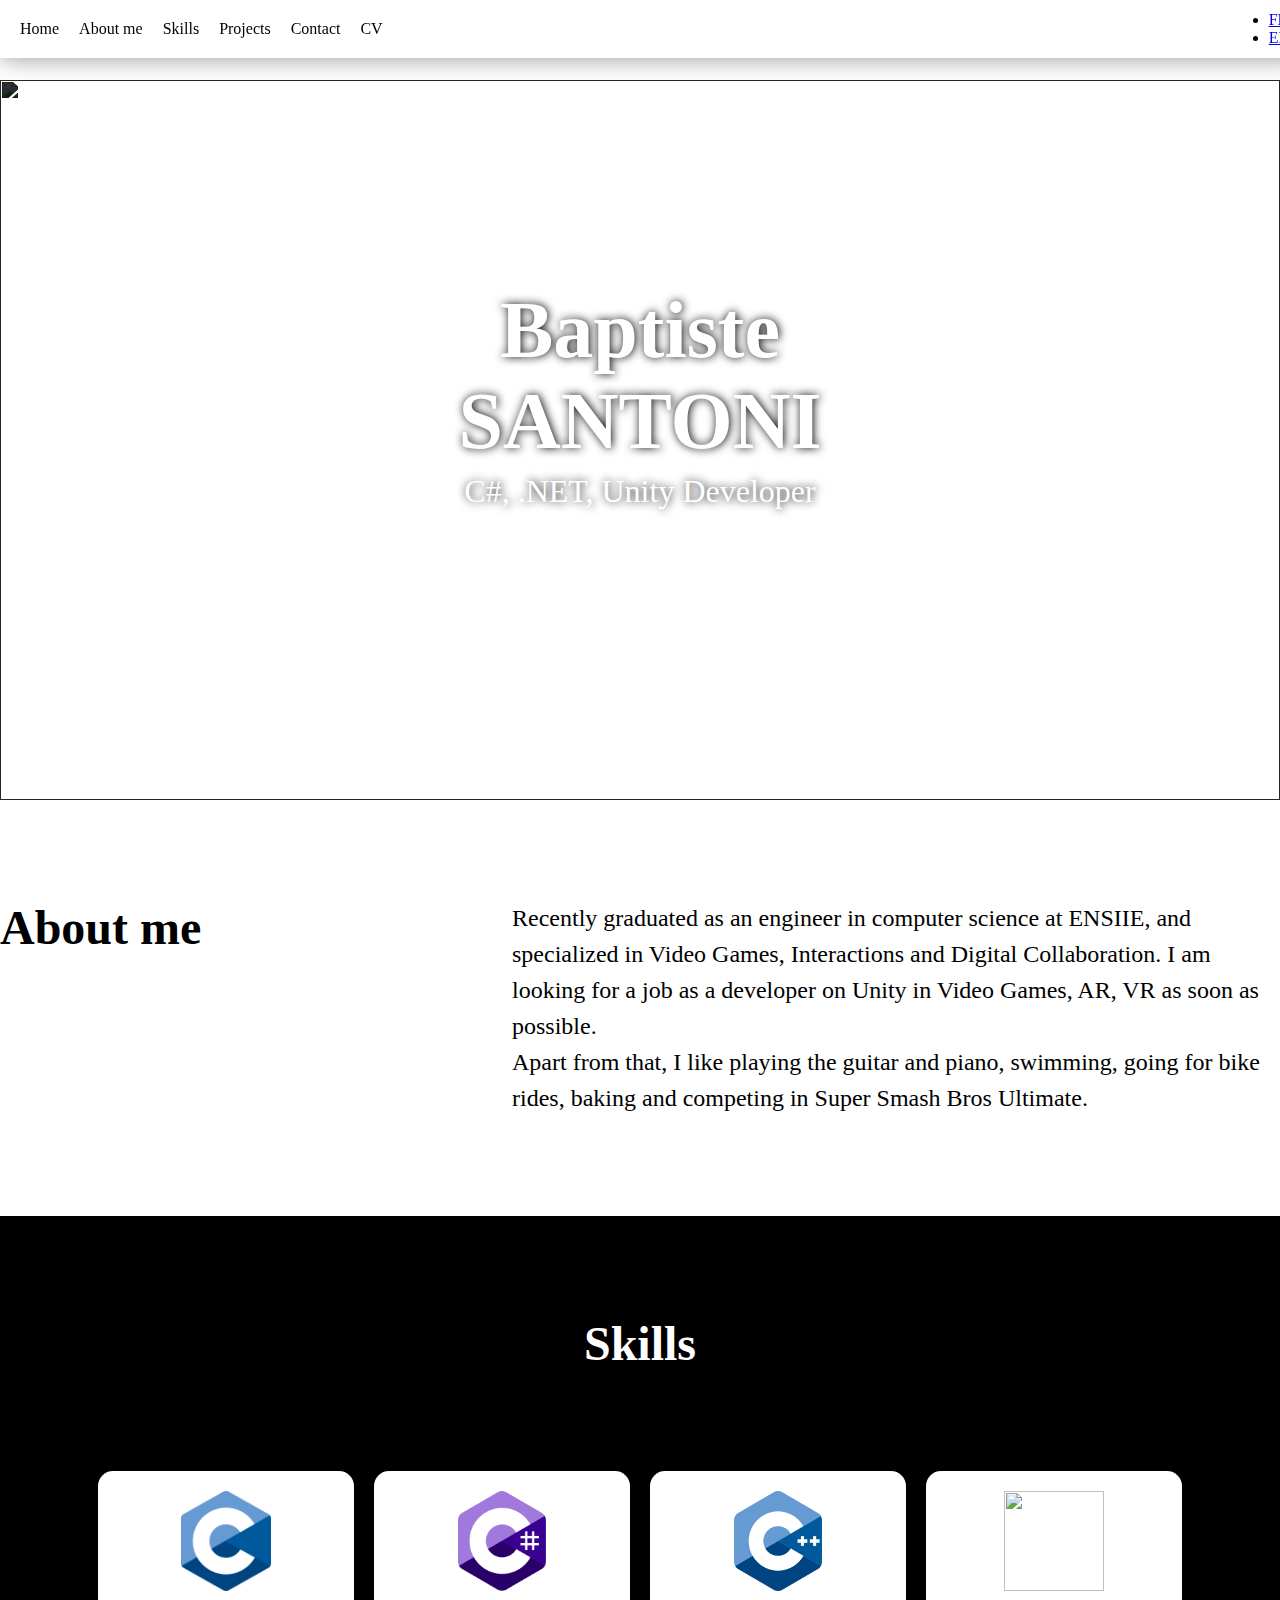
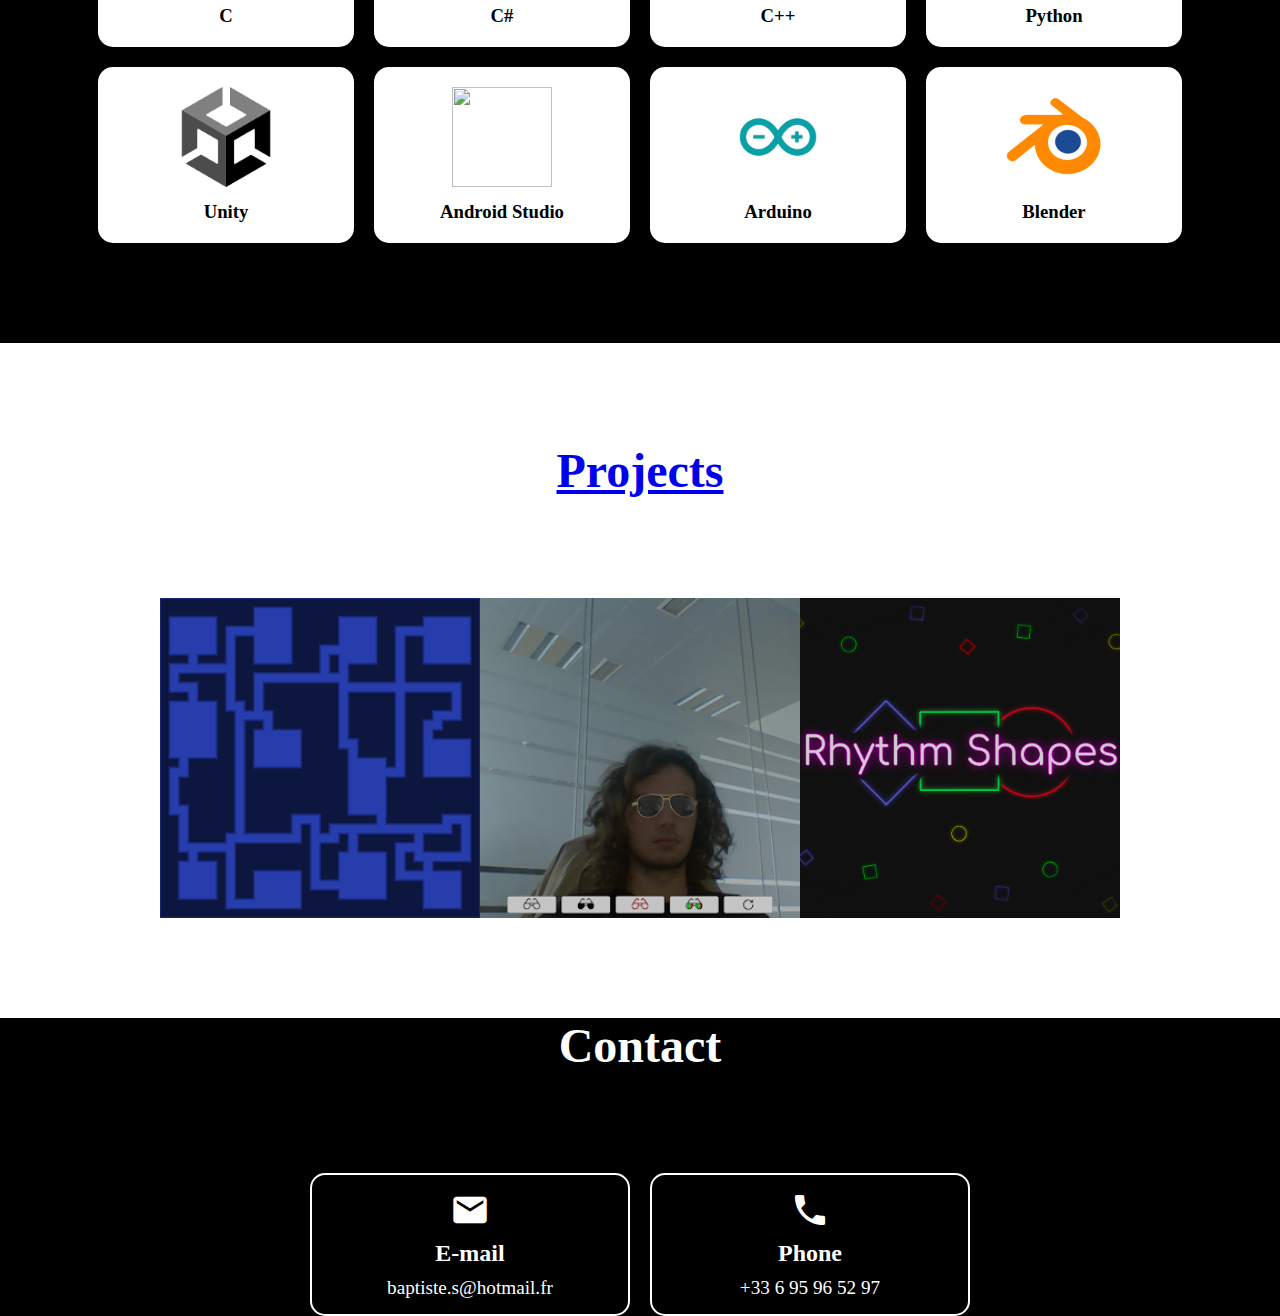
==== index_en.html @ b7c5e839 "Update en tête" ====
<!DOCTYPE html>
<html lang="en">
    <head>
        <meta charset="UTF-8">
        <meta name="viewport" content="width=device-width, initial-scale=1">
        <meta type="description" content="Portfolio Jeu Vidéo">
        <title>SANTONI BAPTISTE Portfolio</title>
        <link href="https://fonts.googleapis.com/icon?family=Material+Icons" rel="stylesheet">
        <link rel="stylesheet" href="styles/styles.css">
    </head>

    <body>
        <header>
            <div class="boxed">
                <div class="flex align-center space-between">
                    <button onclick="openMenu()" class="header-menu-mobile">
                        <span class="material-icons">
                            menu
                        </span>
                    </button>
                    <ul class = "header-menu">
                        <li><a href =""> Home </a></li>
                        <li><a href ="#Apropos"> About me </a></li>
                        <li><a href ="#Competences"> Skills </a></li>
                        <li><a href ="#Projets"> Projects </a></li>
                        <li><a href ="#Contact"> Contact </a></li>
                        <li><a href ="docs/CV_English_Baptiste_Santoni.pdf" target="blank"> CV </a></li>
                    </ul>
                    <div></div>
                    <ul class="language">
                        <li class="otherlangFR"><a href="index.html"> FR </a></li>
                        <li class="currentlangEN"><a href="index_en.html"> EN </a></li>
                    </ul>
                </div>
            </div>
        </header>

        <div class="slider">
            <img src="img/Gamedev.jpg" class="slider-background">
            <div class="slider-content">
                <h1>Baptiste SANTONI</h1>
                <p>C#, .NET, Unity Developer</p>
            </div>
        </div>

        <div class="section" id="Apropos">
            <div class="boxed">
                <div class="flex toColumn mCenter">
                    <div class="w40 wm100">
                        <h2>About me</h2>
                    </div>
                    <div class="w60 wm100">
                        <p>
                            Recently graduated as an engineer in computer science at ENSIIE, and specialized in Video Games, Interactions and Digital Collaboration.
                            I am looking for a job as a developer on Unity in Video Games, AR, VR as soon as possible.
                        </p>
                        <p>
                            Apart from that, I like playing the guitar and piano, swimming, going for bike rides, baking and competing in Super Smash Bros Ultimate.
                        </p>
                    </div>
                </div>
            </div>
        </div>

        <div class="section dark" id="Competences">
            <div class="boxed text-center">
                <h2>Skills</h2>
                <div class="flex element-center gap20 wrap">
                    <div class="w20 wm40 skill">
                        <img src="img/C.png">
                        <h3>C</h3>
                    </div>
                    <div class="w20 wm40 skill">
                        <img src="img/C_Sharp.png">
                        <h3>C#</h3>
                    </div>
                    <div class="w20 wm40 skill">
                        <img src="img/C++.png">
                        <h3>C++</h3>
                    </div>
                    <div class="w20 wm40 skill">
                        <img src="img/Python.png">
                        <h3>Python</h3>
                    </div>
                    <div class="w20 wm40 skill">
                        <img src="img/Unity.png">
                        <h3>Unity</h3>
                    </div>
                    <div class="w20 wm40 skill">
                        <img src="img/Android.png">
                        <h3>Android Studio</h3>
                    </div>
                    <div class="w20 wm40 skill">
                        <img src="img/Arduino.png">
                        <h3>Arduino</h3>
                    </div>
                    <div class="w20 wm40 skill">
                        <img src="img/Blender.png">
                        <h3>Blender</h3>
                    </div>
                </div>
            </div>
        </div>

        <div class="section" id="Projets">
            <div class="boxed text-center">
                <h2><a href="projets_en.html">Projects</a></h2>
                <div class="flex gap40 wrap element-center">
                    <div class="w25 wm75 projet">
                        <a href="projets_en.html#MysteryDungeon">
                            <img src="img/MysteryDungeon.png">
                            <h3>Mystery Dungeon</h3>
                        </a>
                    </div>
                    <div class="w25 wm75 projet">
                        <a href="projets_en.html#VTO">
                            <img src="img/VTO.png">
                            <h3>Virtual Try-On</h3>
                        </a>
                    </div>
                    <div class="w25 wm75 projet">
                        <a href="projets_en.html#RhythmShapes">
                            <img src="img/RhythmShapes.png">
                        </a>
                    </div>
                </div>
            </div>
        </div>

        <div class="end-section dark" id="Contact">
            <div class="boxed text-center">
                <h2>Contact</h2>
                <div class="flex element-center gap20 toColumn">
                    <div class="w25 wm100 contact">
                        <span class="material-icons"> mail </span>
                        <span class="label">E-mail</span>
                        <span class="value">baptiste.s@hotmail.fr</span>
                    </div>
                    <div class="w25 wm100 contact">
                        <span class="material-icons"> call </span>
                        <span class="label">Phone</span>
                        <span class="value">+33 6 95 96 52 97</span>
                    </div>
                </div>
            </div>
        </div>
        
    </body>
    <script src="js/app.js"></script>
</html>
---- styles/styles.css ----
@import url('https://fonts.googleapis.com/css2?family=Pavanam&display=swap');

.pavanam-regular {
    font-family: "Pavanam", sans-serif;
    font-weight: 400;
    font-style: normal;
}
  
*{
    margin:0;
    padding:0;
}

.slider{
    width:100%;
    height:80vh;
    aspect-ratio: 16/9;
    position:relative;
    padding-top: 80px;
}

.slider-background{
    width:100%;
    height:100%;
    object-fit: cover;
    filter:brightness(20%)
}

.slider-content{
    position: absolute;
    top:50%;
    left:50%;
    transform:translate(-50%, -50%);
    text-align: center;
}

h1{
    color:rgb(255, 255, 255);
    font-size: 5rem;
    text-shadow: black 1px 0 10px;
}

h2 {
    font-size: 3rem;
    margin-bottom:100px;
}

p {
    font-size: 1.5rem;
    line-height: 1.5em;
}

.slider-content p{
    color:white;
    font-size:2rem;
    font-weight:300;
    text-shadow: black 1px 0 10px;
}

.section {
    padding: 100px 0;
}

.dark {
    background:black;
    color:white;
}

.boxed {
    max-width: 1280px;
    margin-inline:auto;
}

.text-center{
    text-align:center;
}

.element-center{
    justify-content: center;
}

.flex {
    display:flex;
}

.wrap {
    flex-wrap: wrap;
}

.w20{
    width:20%;
}

.w25{
    width:25%;
}

.w32{
    width:32%;
}

.w40{
    width:40%;
}

.w60{
    width:60%;
}

.space-between{
    justify-content: space-between;
}

.gap5{
    gap: 5px;
}

.gap20{
    gap: 20px;
}

.skill{
    background-color: #ffffff;
    border-radius:15px;
    padding:20px;
    box-sizing:border-box;
}

.skill img{
    width:100px;
    height:100px;
    aspect-ratio: 1/1;
    object-fit: contain;
}

.skill h3{
    color:rgb(0, 0, 0);
    margin-top:10px;
}

.projet{
    height:auto;
    aspect-ratio: 1/1;
    position:relative;
}

.projet h3{
    position: absolute;
    top:50%;
    left:50%;
    transform:translate(-50%, -50%);
    font-size:2rem;
    width:max-content;
    opacity:0;
    transition:.4s ease;
}

.projet a{
    display: block;
    width: 100%;
    height: 100%;
    text-decoration: none;
    color:white;
}

.projet img{
    width: 100%;
    height: 100%;
    object-fit: cover;
    filter:brightness(80%)
}

.projet:hover img{
    filter:brightness(100%)
}

.projet:hover h3{
    opacity: 1;
}

.contact {
    border:2px solid white;
    border-radius: 15px;
    padding: 15px;
    box-sizing: border-box;
}

.material-icons {
    display:block;
    font-size:40px;
}

.label {
    display:block;
    font-weight:700;
    margin: 10px 0;
    font-size:1.5rem;
}

.value {
    display:block;
    font-size:1.2rem;
}

header{
    position: fixed;
    top:0;
    left:0;
    width:100%;
    background-color: white;
    z-index: 99;
    padding-block:10px;
    padding-left: 10px;
    padding-right: 10px;
    box-shadow: 1px 1px 25px rgba(0,0,0,0.4);
}

.header-logo img{
    width:60px;
}

.align-center{
    align-items: center;
}

.header-menu{
    display:flex;
    align-items:center;
    list-style:none;
}

.header-menu li a{
    text-decoration: none;
    color:black;
    padding:10px;
    display:block;
    box-sizing: border-box;
    transition: .2s ease;
    border-radius: 5px;
}

.header-menu li a:hover {
    background-color: gainsboro
}

.header-menu-mobile{
    display:none;
}

@media(max-width:810px){
    header {
        height: 50px;
    }

    .header-logo {
        position: absolute;
        top:50%;
        left:50%;
        transform:translate(-50%, -50%);
        z-index:99;
    }

    .header-menu {
        position: fixed;
        top:0;
        left:0;
        width: 100%;
        height: 100vh;
        background-color: white;
        flex-direction: column;
        align-items: center;
        justify-content: center;
        gap: 30px;
        display: none;
    }

    .header-menu-mobile{
        display:block;
        border:0px;
        background-color: white;
        position: absolute;
        top:50%;
        left:5%;
        transform:translateY(-50%);
        z-index:99;
    }

    .header-menu-mobile-exit{
        display:block;
        border:0px;
        background-color: white;
        position: absolute;
        top:50%;
        right:5%;
        transform:translateY(-50%);
        display: none;
    }

    .active{
        display:flex;
    }

    .slider{
        height: 50vh;
        padding-top: 70px;
    }

    .slider-content{
        width: 90%;
    }

    .slider-content p{
        margin-top: 20px;
        font-size: 1.5rem;
        text-wrap: balance;
    }

    h1 {
        font-size: 2rem;
    }

    h2 {
        font-size: 1.75rem;
        margin-bottom: 30px;
    }

    p {
        font-size: 1rem;
        text-wrap: balance;
    }

    .toColumn {
        flex-direction: column;
    }

    .mCenter{
        justify-content: center;
        text-align: center;
        align-items: center;
    }

    .wm40 {
        width: 40% !important;
    }

    .wm75 {
        width: 75% !important;
    }
    .wm100 {
        width: 100% !important;
    }

    

    .section{
        padding: 50px 0;
    }
    
    .boxed{
        max-width: 90%;
    }

    .skill{
        background-color: #ffffff;
        border-radius:15px;
        padding:10px;
        box-sizing:border-box;
    }

    .skill img{
        width:50px;
        height:50px;
        aspect-ratio: 1/1;
        object-fit: contain;
    }

    .skill h3{
        color:rgb(0, 0, 0);
        margin-top:5px;
        font-size: 1rem;
    }

}
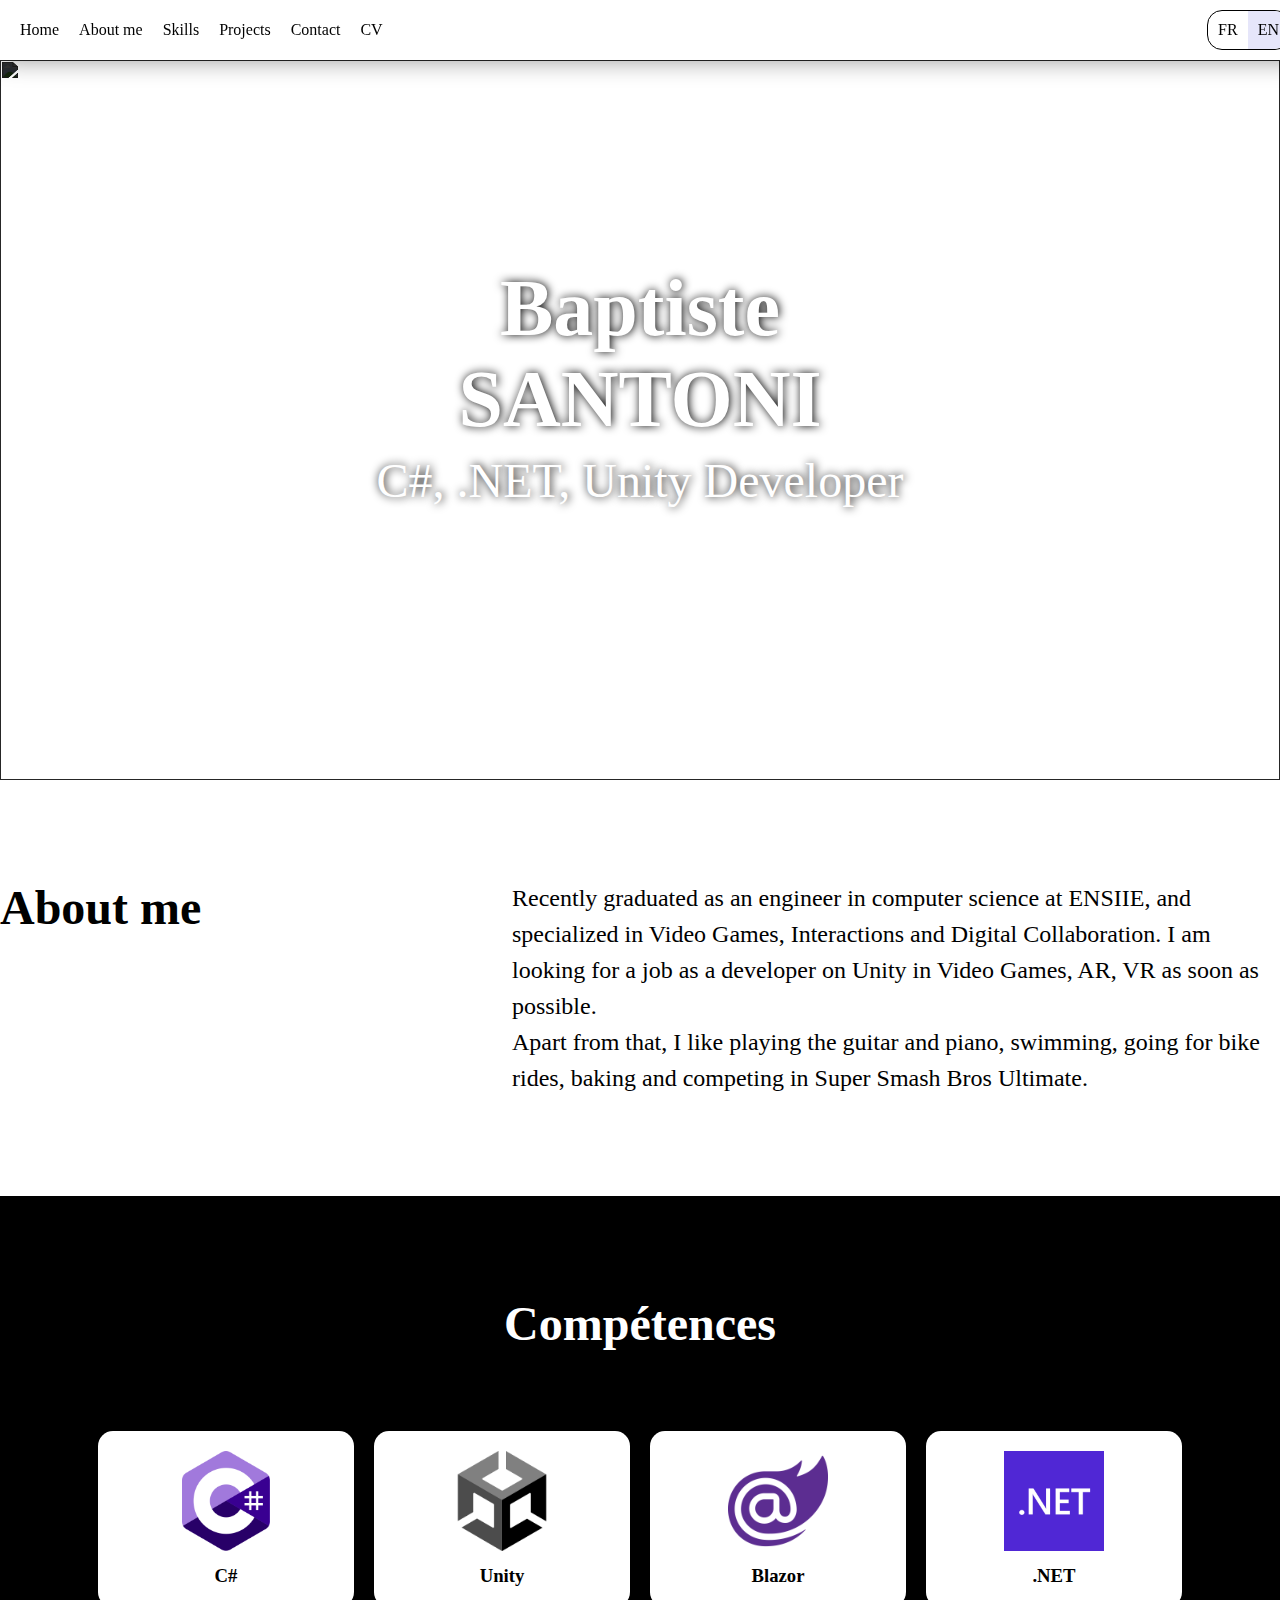
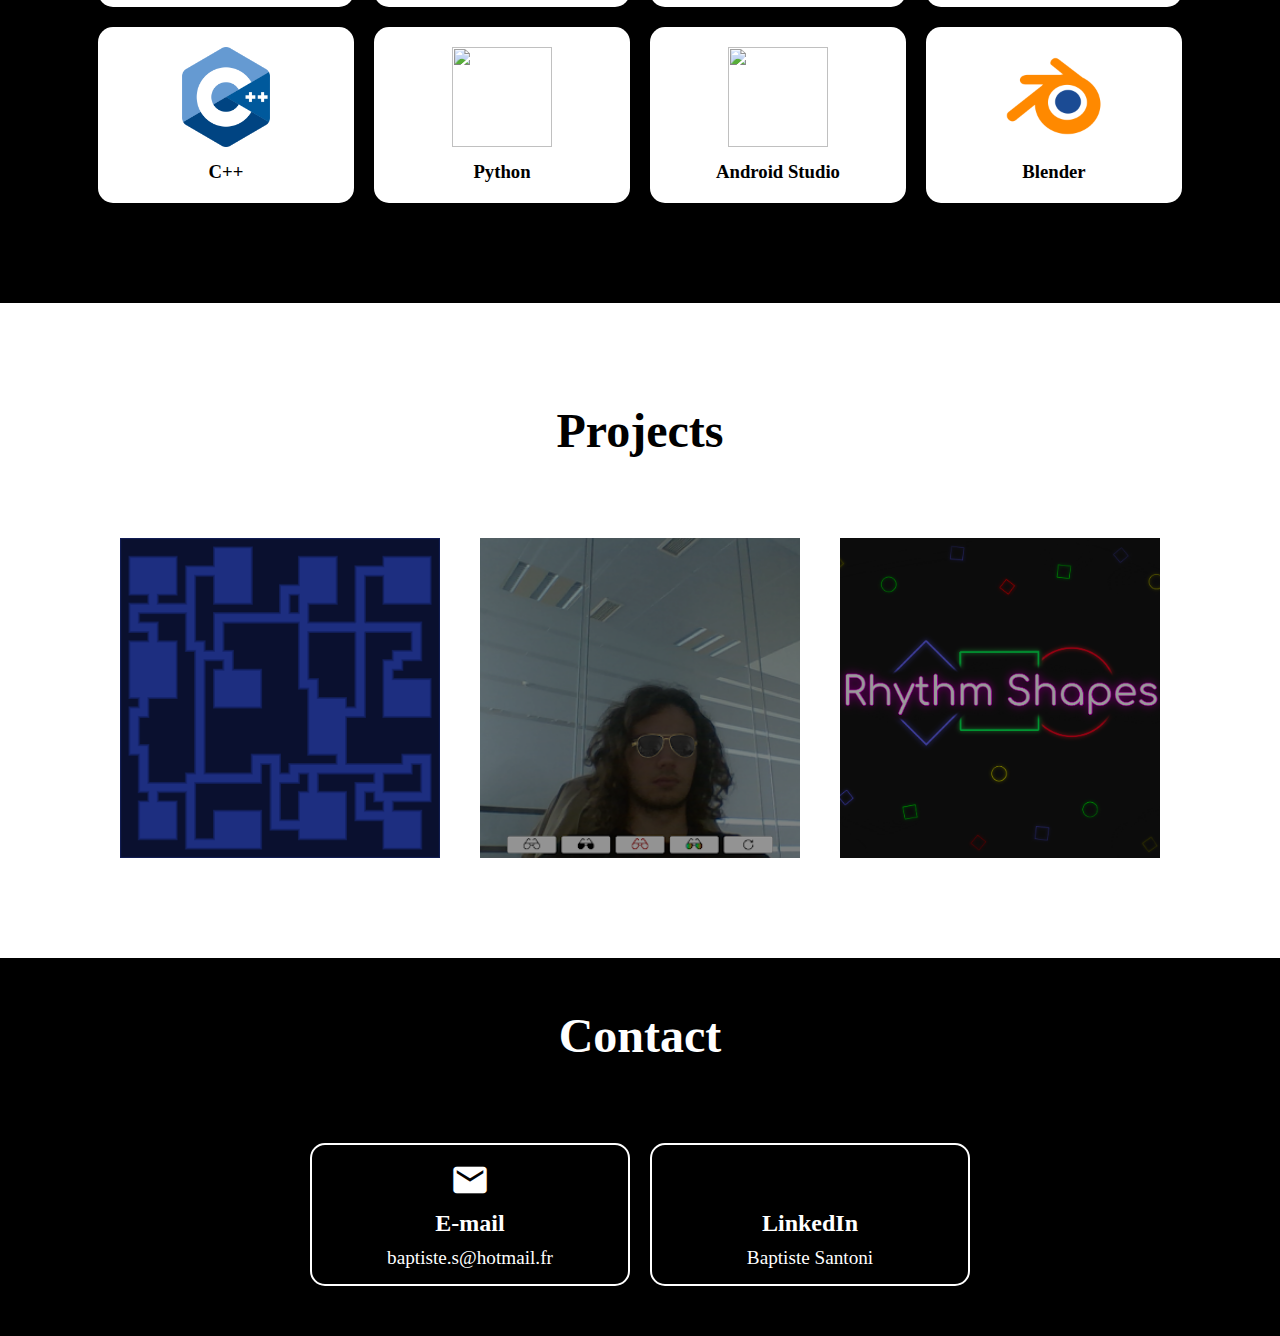
==== commit 9fe8e1d7: "Update index.html" ====
--- a/index_en.html
+++ b/index_en.html
@@ -64,15 +64,23 @@
 
         <div class="section dark" id="Competences">
             <div class="boxed text-center">
-                <h2>Skills</h2>
+                <h2>Compétences</h2>
                 <div class="flex element-center gap20 wrap">
-                    <div class="w20 wm40 skill">
-                        <img src="img/C.png">
-                        <h3>C</h3>
-                    </div>
                     <div class="w20 wm40 skill">
                         <img src="img/C_Sharp.png">
                         <h3>C#</h3>
+                    </div>
+                    <div class="w20 wm40 skill">
+                        <img src="img/Unity.png">
+                        <h3>Unity</h3>
+                    </div>
+                    <div class="w20 wm40 skill">
+                        <img src="img/Blazor.png">
+                        <h3>Blazor</h3>
+                    </div>
+                    <div class="w20 wm40 skill">
+                        <img src="img/NET.png">
+                        <h3>.NET</h3>
                     </div>
                     <div class="w20 wm40 skill">
                         <img src="img/C++.png">
@@ -83,16 +91,8 @@
                         <h3>Python</h3>
                     </div>
                     <div class="w20 wm40 skill">
-                        <img src="img/Unity.png">
-                        <h3>Unity</h3>
-                    </div>
-                    <div class="w20 wm40 skill">
                         <img src="img/Android.png">
                         <h3>Android Studio</h3>
-                    </div>
-                    <div class="w20 wm40 skill">
-                        <img src="img/Arduino.png">
-                        <h3>Arduino</h3>
                     </div>
                     <div class="w20 wm40 skill">
                         <img src="img/Blender.png">
@@ -137,9 +137,9 @@
                         <span class="value">baptiste.s@hotmail.fr</span>
                     </div>
                     <div class="w25 wm100 contact">
-                        <span class="material-icons"> call </span>
-                        <span class="label">Phone</span>
-                        <span class="value">+33 6 95 96 52 97</span>
+                        <span class="material-icons"> badge </span>
+                        <span class="label">LinkedIn</span>
+                        <span class="value"><a href="https://www.linkedin.com/in/baptiste-santoni-063430266/">Baptiste Santoni</a></span>
                     </div>
                 </div>
             </div>
--- a/styles/styles.css
+++ b/styles/styles.css
@@ -16,7 +16,7 @@
     height:80vh;
     aspect-ratio: 16/9;
     position:relative;
-    padding-top: 80px;
+    padding-top: 60px;
 }
 
 .slider-background{
@@ -42,7 +42,7 @@
 
 h2 {
     font-size: 3rem;
-    margin-bottom:100px;
+    margin-bottom:80px;
 }
 
 p {
@@ -50,15 +50,79 @@
     line-height: 1.5em;
 }
 
+a {
+    text-decoration: none;
+    color:black;
+}
+
 .slider-content p{
     color:white;
-    font-size:2rem;
+    font-size:3rem;
     font-weight:300;
     text-shadow: black 1px 0 10px;
 }
 
+.slider-content h4{
+    color:white;
+    font-size:1.5rem;
+    font-weight:300;
+    text-shadow: black 1px 0 10px;
+}
+
+.language {
+    display:flex;
+    align-items:center;
+    list-style:none;
+    border: 1px solid black;
+    border-radius: 15px;
+}
+
+.language li a{
+    text-decoration: none;
+    color:black;
+    padding:10px;
+    display:block;
+    box-sizing: border-box;
+    transition: .2s ease;
+    border-radius: 5px;
+}
+
+.currentlangFR {
+    border-radius: 15px 0px 0px 15px;
+    background-color:lavender;
+}
+
+.currentlangEN {
+    border-radius: 0px 15px 15px 0px;
+    background-color:lavender;
+}
+
+.otherlangFR a:hover {
+    border-radius: 15px 0px 0px 15px;
+    background-color:gainsboro;
+}
+
+.otherlangEN a:hover {
+    border-radius: 0px 15px 15px 0px;
+    background-color:gainsboro;
+}
+
+.end-section {
+    padding: 50px 0;
+}
+
 .section {
     padding: 100px 0;
+}
+
+.section h2 a{
+    text-decoration:none;
+    color: black;
+    border-radius: 15px;
+}
+
+.section h2 a:hover{
+    background-color: gainsboro;
 }
 
 .dark {
@@ -71,6 +135,14 @@
     margin-inline:auto;
 }
 
+.flotte {
+    float:left;
+}
+
+.flotte-right {
+    float:right;
+}
+
 .text-center{
     text-align:center;
 }
@@ -107,6 +179,10 @@
     width:60%;
 }
 
+.w100{
+    width:100%;
+}
+
 .space-between{
     justify-content: space-between;
 }
@@ -117,6 +193,10 @@
 
 .gap20{
     gap: 20px;
+}
+
+.gap40{
+    gap: 40px;
 }
 
 .skill{
@@ -167,11 +247,11 @@
     width: 100%;
     height: 100%;
     object-fit: cover;
-    filter:brightness(80%)
+    filter:brightness(60%)
 }
 
 .projet:hover img{
-    filter:brightness(100%)
+    filter:brightness(70%)
 }
 
 .projet:hover h3{
@@ -200,6 +280,10 @@
 .value {
     display:block;
     font-size:1.2rem;
+}
+
+.value a{
+    color: white;
 }
 
 header{
@@ -250,6 +334,10 @@
 @media(max-width:810px){
     header {
         height: 50px;
+    }
+
+    .language {
+        display: flex;
     }
 
     .header-logo {
